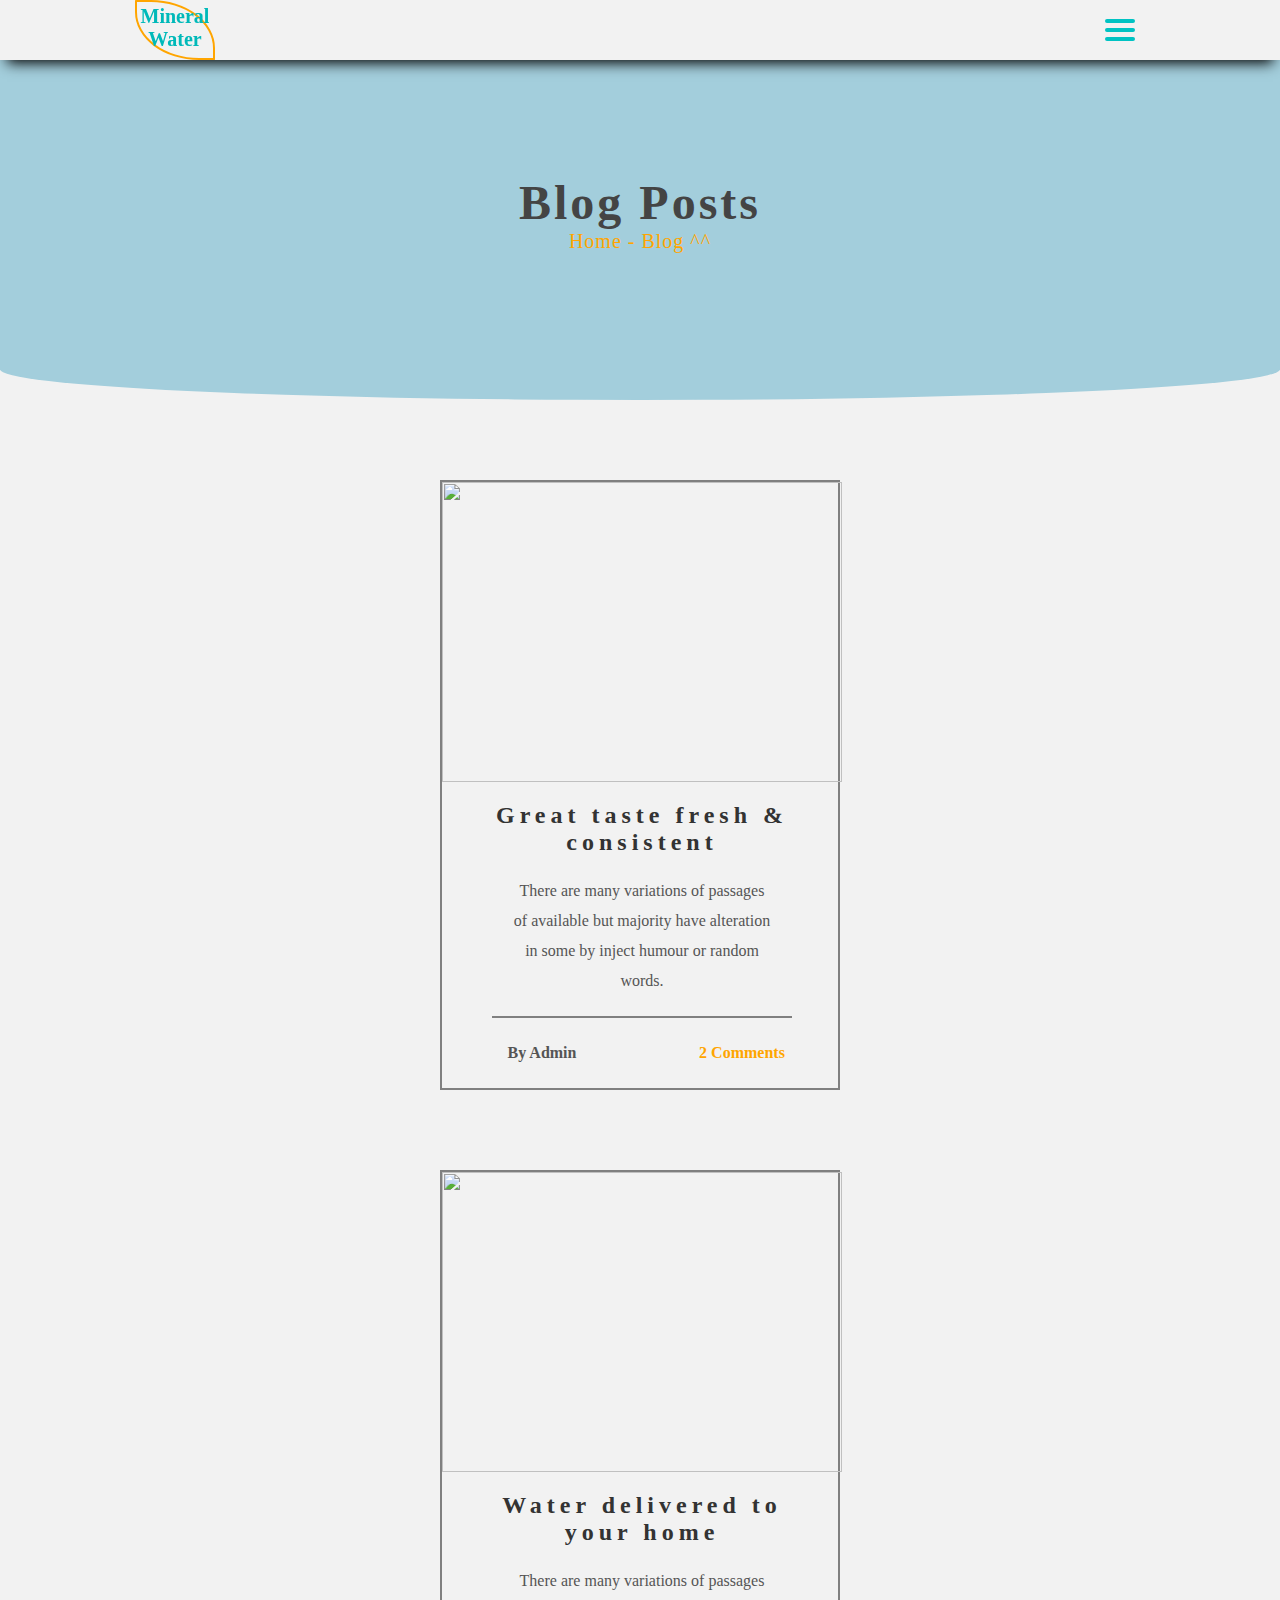
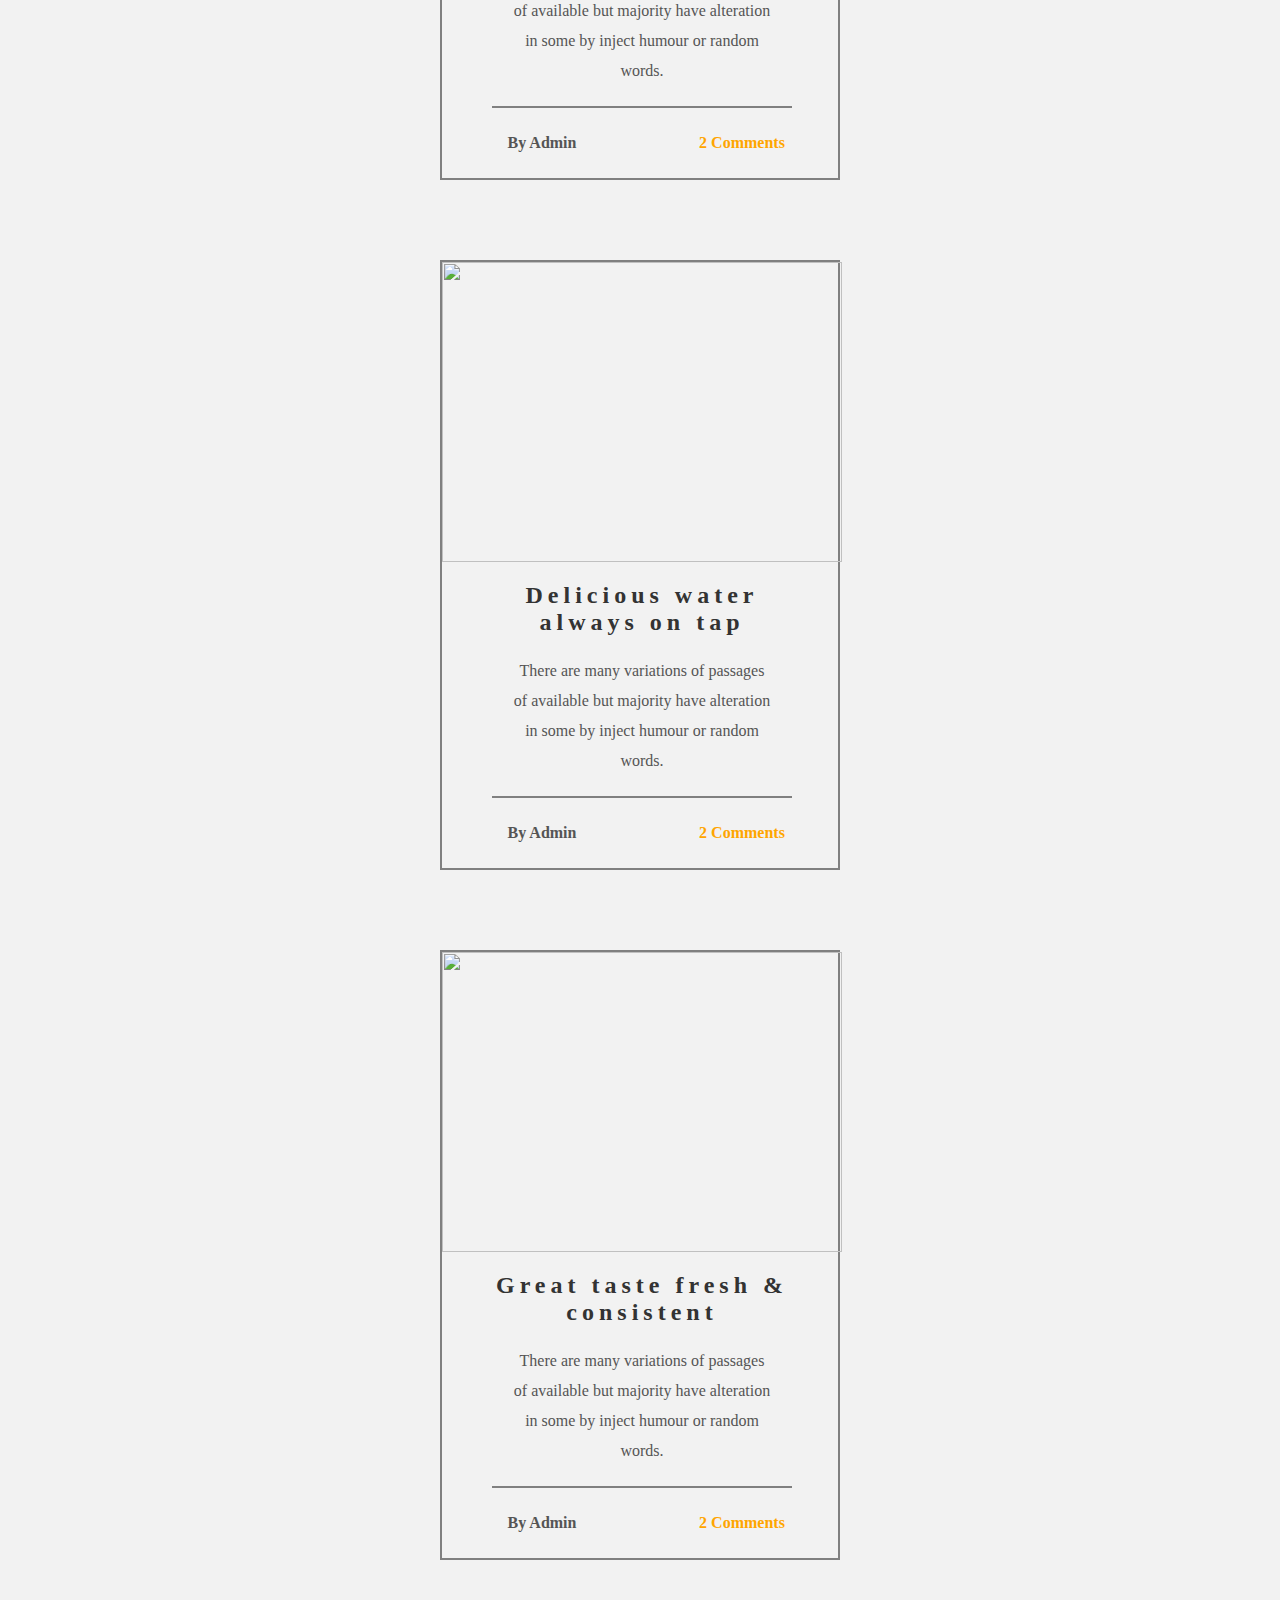
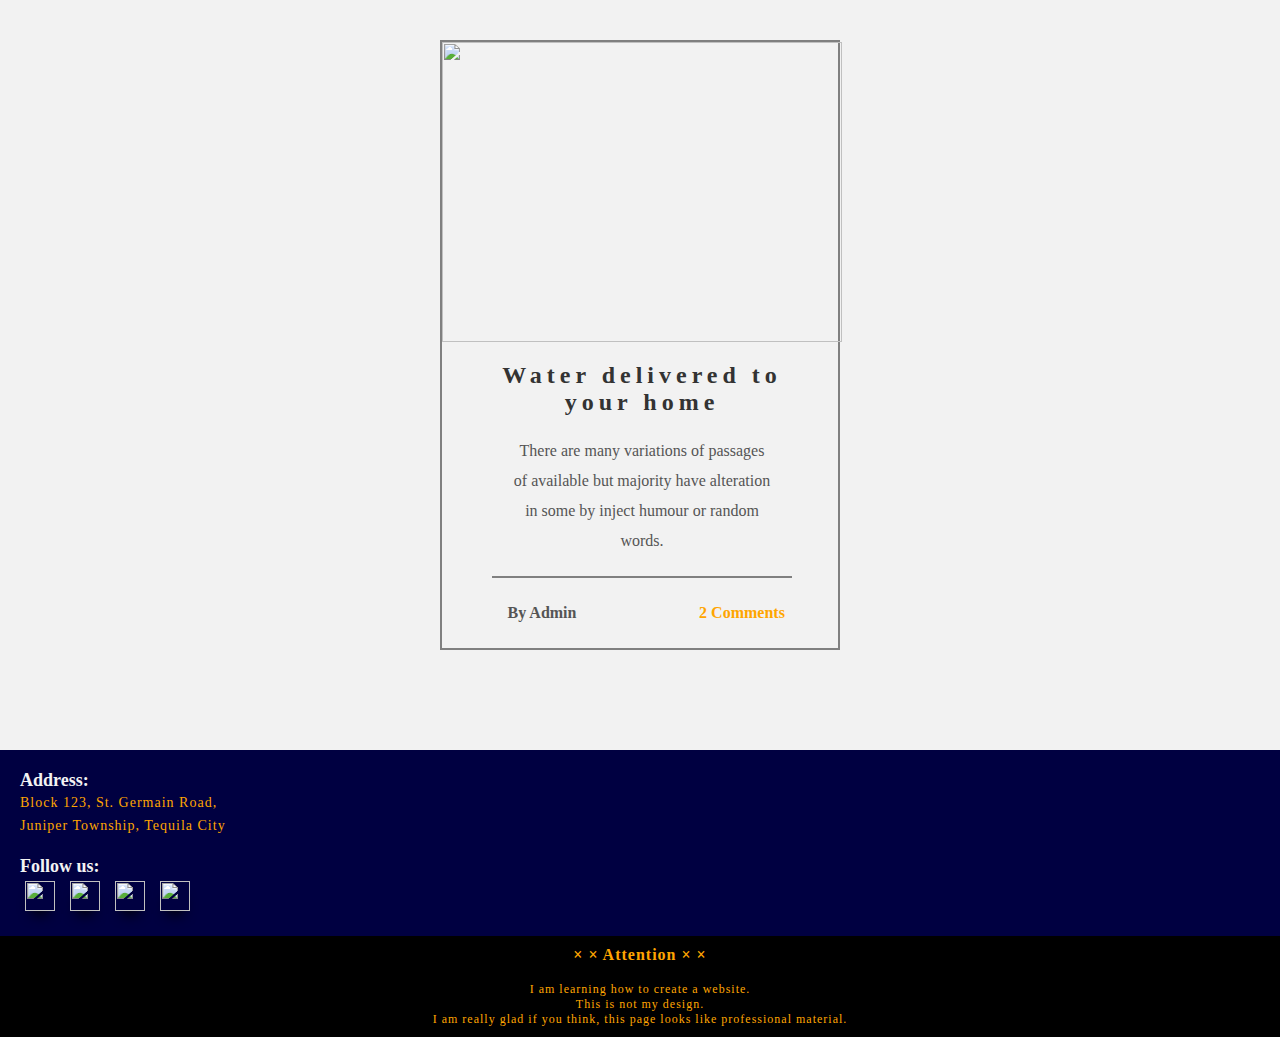
==== Blog.html @ 9a82c16c "Add files via upload" ====
<!doctype html>
<html>
<head><title> Rodel Mineral Water </title></head>


<!-- navbar & footer--> 
<link rel="stylesheet" href="main.css"/>


<link rel="stylesheet" href="Blog.css"/>
<style type="text/css">

</style>
<body>



<!-- Navbar fixed -->
<nav style="background-color: #f2f2f2; -webkit-box-shadow: 0px 10px 13px -7px #000000, 5px 5px 4px -29px rgba(157,157,157,0.04); 
box-shadow: 0px 10px 13px -7px #000000, 5px 5px 4px -29px rgba(157,157,157,0.04);">
    <div class="logo"style="color: #00b9b9">
    Mineral Water
    </div>
    
    <div class="burgerBtn">
        <div class="burger1" style="background-color: #00c3c3"></div>
        <div class="burger2" style="background-color: #00c3c3"></div>
        <div class="burger3" style="background-color: #00c3c3"></div>
        
        <div class="burgerContent">
	        <ul>
		        <li><a href="home.html"> Home </a></li>
		        <li><a href="about.html"> About </a></li>
		        <li><a href="service.html"> Service </a></li>
		        <li><a href="blog.html"> Blog </a></li>
		        <li><a href="contact.html"> Contact </a></li>
	        </ul>
        </div>
        
    </div>
</nav>
<main>



<!-- Section 1 -->
<div class="sec1">
    <div>
        <h1> Blog Posts</h1>
        <span> Home - Blog ^^ </span>
    </div>
</div>



<div class="sec2">

    <div class="sec2-A">
	        <img src="pics/water8.jpg" class="imgDisplay"> 
	    <div class="sec2-A1">
		    <h2><a href="#">Great taste fresh & consistent</a></h2>
		    <p>
		    There are many variations of passages of available but majority have alteration in some by inject humour or random words.
		    </p>
	    </div>
    </div>
    
    <div class="sec2-B">
        <div><p> By Admin </p></div>
        <div><a href="#" style="text-decoration: none; color:orange; font-weight: 700;"> 2 Comments </a></div>
    </div>
    
</div>




<div class="sec2">

    <div class="sec2-A">
	        <img src="pics/water5.jpg" class="imgDisplay"> 
	    <div class="sec2-A1">
		    <h2><a href="#"> Water delivered to your home </a></h2>
		    <p>
		    There are many variations of passages of available but majority have alteration in some by inject humour or random words.
		    </p>
	    </div>
    </div>
    
    <div class="sec2-B">
        <div><p> By Admin </p></div>
        <div><a href="#" style="text-decoration: none; color:orange; font-weight: 700;"> 2 Comments </a></div>
    </div>

</div>





<div class="sec2">

    <div class="sec2-A">
	        <img src="pics/water8.jpg" class="imgDisplay"> 
	    <div class="sec2-A1">
		    <h2><a href="#"> Delicious water always on tap </a></h2>
		    <p>
		    There are many variations of passages of available but majority have alteration in some by inject humour or random words.
		    </p>
	    </div>
    </div>
    
    <div class="sec2-B">
        <div><p> By Admin </p></div>
        <div><a href="#" style="text-decoration: none; color:orange; font-weight: 700;"> 2 Comments </a></div>
    </div>

</div>

    
    
    
<div class="sec2">

    <div class="sec2-A">
	        <img src="pics/water1.jpg" class="imgDisplay"> 
	    <div class="sec2-A1">
		    <h2><a href="#"> Great taste fresh & consistent </a></h2>
		    <p>
		    There are many variations of passages of available but majority have alteration in some by inject humour or random words.
		    </p>
	    </div>
    </div>
    
    <div class="sec2-B">
        <div><p> By Admin </p></div>
        <div><a href="#" style="text-decoration: none; color:orange; font-weight: 700;"> 2 Comments </a></div>
    </div>

</div>
    
    
    
    
<div class="sec2">

    <div class="sec2-A">
	        <img src="pics/water5.jpg" class="imgDisplay"> 
	    <div class="sec2-A1">
		    <h2><a href="#"> Water delivered to your home </a></h2>
		    <p>
		    There are many variations of passages of available but majority have alteration in some by inject humour or random words.
		    </p>
	    </div>
    </div>
    
    <div class="sec2-B">
        <div><p> By Admin </p></div>
        <div><a href="#" style="text-decoration: none; color:orange; font-weight: 700;"> 2 Comments </a></div>
    </div>

</div>

</main>
<footer>

<div class="address">
    <h3> Address: </h3>
    <span style="font-size: 14px;"> Block 123, St. Germain Road, 
       <br>Juniper Township, Tequila City</span>
    <br><br>
    <h3> Follow us: </h3>
    <div>
    <a href="#"><img src="pics/icon1.png" class="icon"></a>
    <a href="#"><img src="pics/icon2.png" class="icon"></a>
    <a href="#"><img src="pics/icon3.png" class="icon"></a>
    <a href="#"><img src="pics/icon4.png" class="icon"></a>
    </div>
</div>

<div class="disclaim">
    <span style="font-weight:900; font-size:16px; background-color:transparent; "> &times &times Attention &times &times </span><br>
    <span style="background-color: transparent; font-size:12px;"> I am learning how to create a website. <br> This is not my design. <br>I am really glad if you think, this page looks like professional material. </span>
</div>
</footer>
</body>
<script type="text/javascript" src="main.js"></script>
<script type="text/javascript">


</script>
</html>
---- main.css ----
*{
    margin: 0;
    padding: 0;
    box-sizing: border-box;
}

body{
    background-color: #f2f2f2; 
}

.sec1{
    padding: 175px 0 100px 0;
    text-align: center;
    background-color: #a3cedc; 
    width: 100vw;
    height: 400px;
    border-radius: 0 0 65% 65% / 10%;
}

/*header font*/
h1{
    font-size: 3rem;
    color: #444;
    font-weight: 600;
    letter-spacing: 3px;
    }

h2{
    padding: 20px 0 0 0;
    letter-spacing: 5px;
}

h4{
	font-size: 1.5em;
	color: lightblue;
	font-weight: 700;
	margin: 15px;
	text-align: center;
	height: fit-content;
}

/* white color header font*/
h3{
    color:  #f3f3f3;
    font-size: 18px;
    font-weight: 700;
}

span{
    color: orange; 
    font-size: 20px;
}

/*Navbar*/
nav{
	background-color: #222;
	width: 100%;
	height: 60px;
	color: white;
	
	display: grid;
	grid-template-columns: repeat(4, 1fr);
	justify-items: center;
	align-items: center;
	
	position: fixed;
	left: 0;
	top: 0;
	z-index:10;
}

.logo{
    font-size: 20px;
    color: lightblue;
    font-weight: 600;
    margin: 0 0 0 30px;
    text-align: center;
    height: fit-content;

    border: 2px solid orange;
    border-radius: 1% 80%;
    padding: 3px;
    
    width: 80px;
    height: 60px;
}

/* burger */
.burgerBtn{
    grid-column: 4;
    display: grid;
    justify-items: center;
    align-items: center;
	
	cursor: pointer;
}

.burger1, 
.burger2, 
.burger3{
    width: 30px;
    height: 4px;
    background-color: #00ffff;
    border-radius: 5px;
    margin: 2.5px;
}

.burgerContent{
    width: 90vw;
    background-color: #000041;
    border-radius: 0 0 10px 10px;
-webkit-box-shadow: 0px 10px 13px -7px #000000, 
5px 5px 15px 5px rgba(0,0,0,0); 
box-shadow: 0px 10px 13px -7px #000000, 
5px 5px 15px 5px rgba(0,0,0,0);
    
    position: absolute; 
    top: 60px;
    left: 5%;
    opacity:1;
    
    transform: perspective(3000px) rotateY(90deg);
    transform-origin: top right;
}

.burgerContent ul{
    width: 100%;
}

.burgerContent li{
    list-style: none;
}

.burgerContent a{
    text-decoration: none;
    
    color: #c6c6c6;
    font-size: 18px;
    font-weight: 800;
    padding: 15px 20px;
    margin: 0 25px;
	border-bottom:1px solid white;
    display: block;
}

.burgerContent ul li:last-child a{
    border: none;
}

.icon{
    width: 30px;
    height: 30px;
    margin: 5px;
-webkit-box-shadow: 0px 10px 13px -7px #000000, 5px 5px 15px 5px rgba(0,0,0,0); 
box-shadow: 0px 10px 13px -7px #000000, 5px 5px 15px 5px rgba(0,0,0,0);
}

.orderNow{
    background-color: orange;
    color: white;
    font-size: 23px;
    font-weight: 800;
    padding: 20px;
    margin: 25px 100px;
    border: none;
    border-radius: 10px;
-webkit-box-shadow: 0px 10px 13px -7px #000000, 
5px 5px 15px 5px rgba(0,0,0,0); 
box-shadow: 0px 10px 13px -7px #000000, 
5px 5px 15px 5px rgba(0,0,0,0);
}

/* footer */
.address{
    width: 100%;
    background: #000041;
    margin-top: 100px;
    padding: 20px;
    line-height: 20px;
    color: orange; 
    font-size: 20px;
}

footer .disclaim{
    width:100%;
    background-color:black;
    color:white;
    padding:10px;
    display:grid;
    justify-items:center;
    align-items:center;
    text-align:center;
}
---- Blog.css ----
/* label */
span{
    color: orange;
    letter-spacing: 1px;
}

p{
    line-height: 30px;
    font-size: 16px;
    color: #555;
    font-weight: 600px;
    padding: 20px 20px ;
}

main{
	display: grid;
	align-items: center;
	justify-items: center;
}


.sec2{
    width: 400px;
    margin-top: 80px;
    display: grid;
    align-items: center;
    justify-items: center;
    border: 2px solid grey;
}

.sec2-A{
    width: 400px;
	display: grid;
	align-items: center;
	justify-items: center;
	text-align:center;

}

.sec2-A a{
    text-decoration: none;
    color: #333; 
    letter-spacing: 5px;
}

.imgDisplay{
	width: 400px;
	height: 300px;
}

.sec2-A1{
	border-bottom: 2px solid grey;
	width: 300px;
}

.sec2-B{
    width: 400px;
    display: grid;
    grid-template-columns: 1fr 1fr;
    justify-items: center;
    align-items: center;
    font-weight: 700;
}
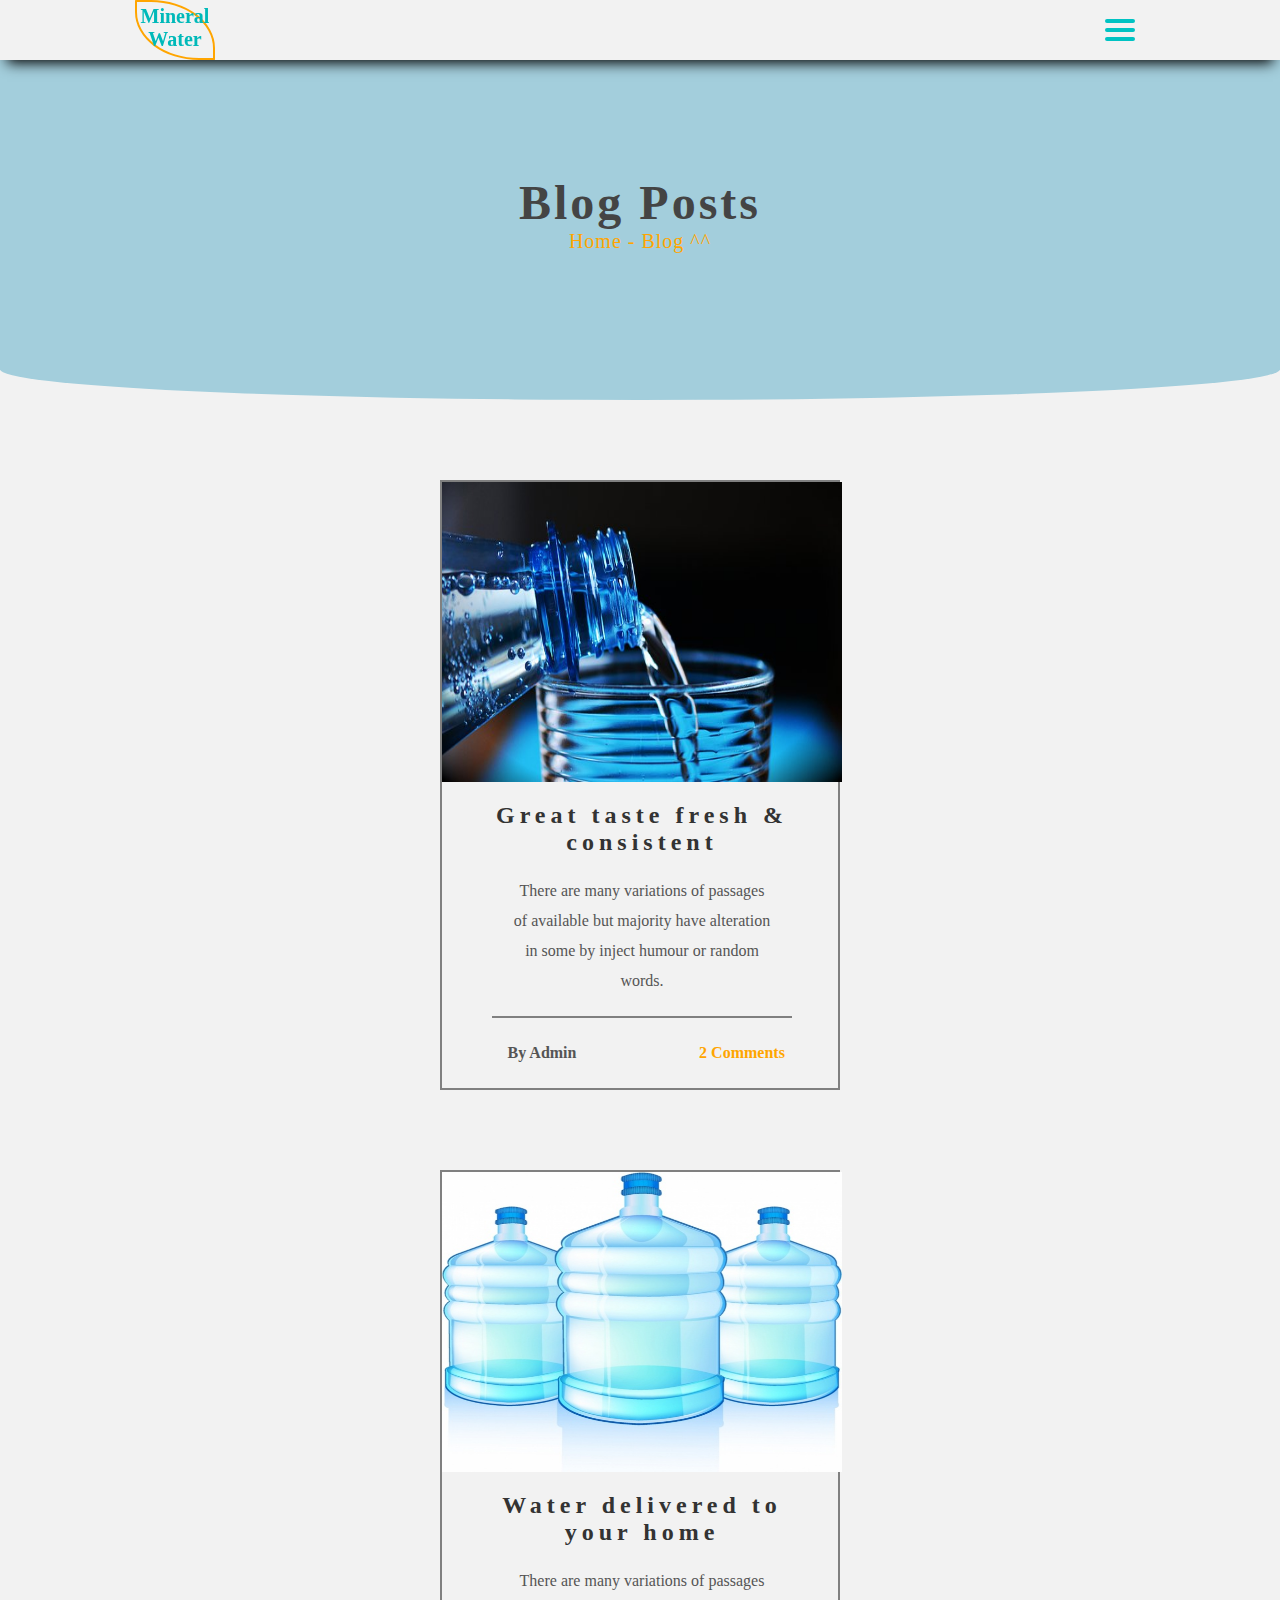
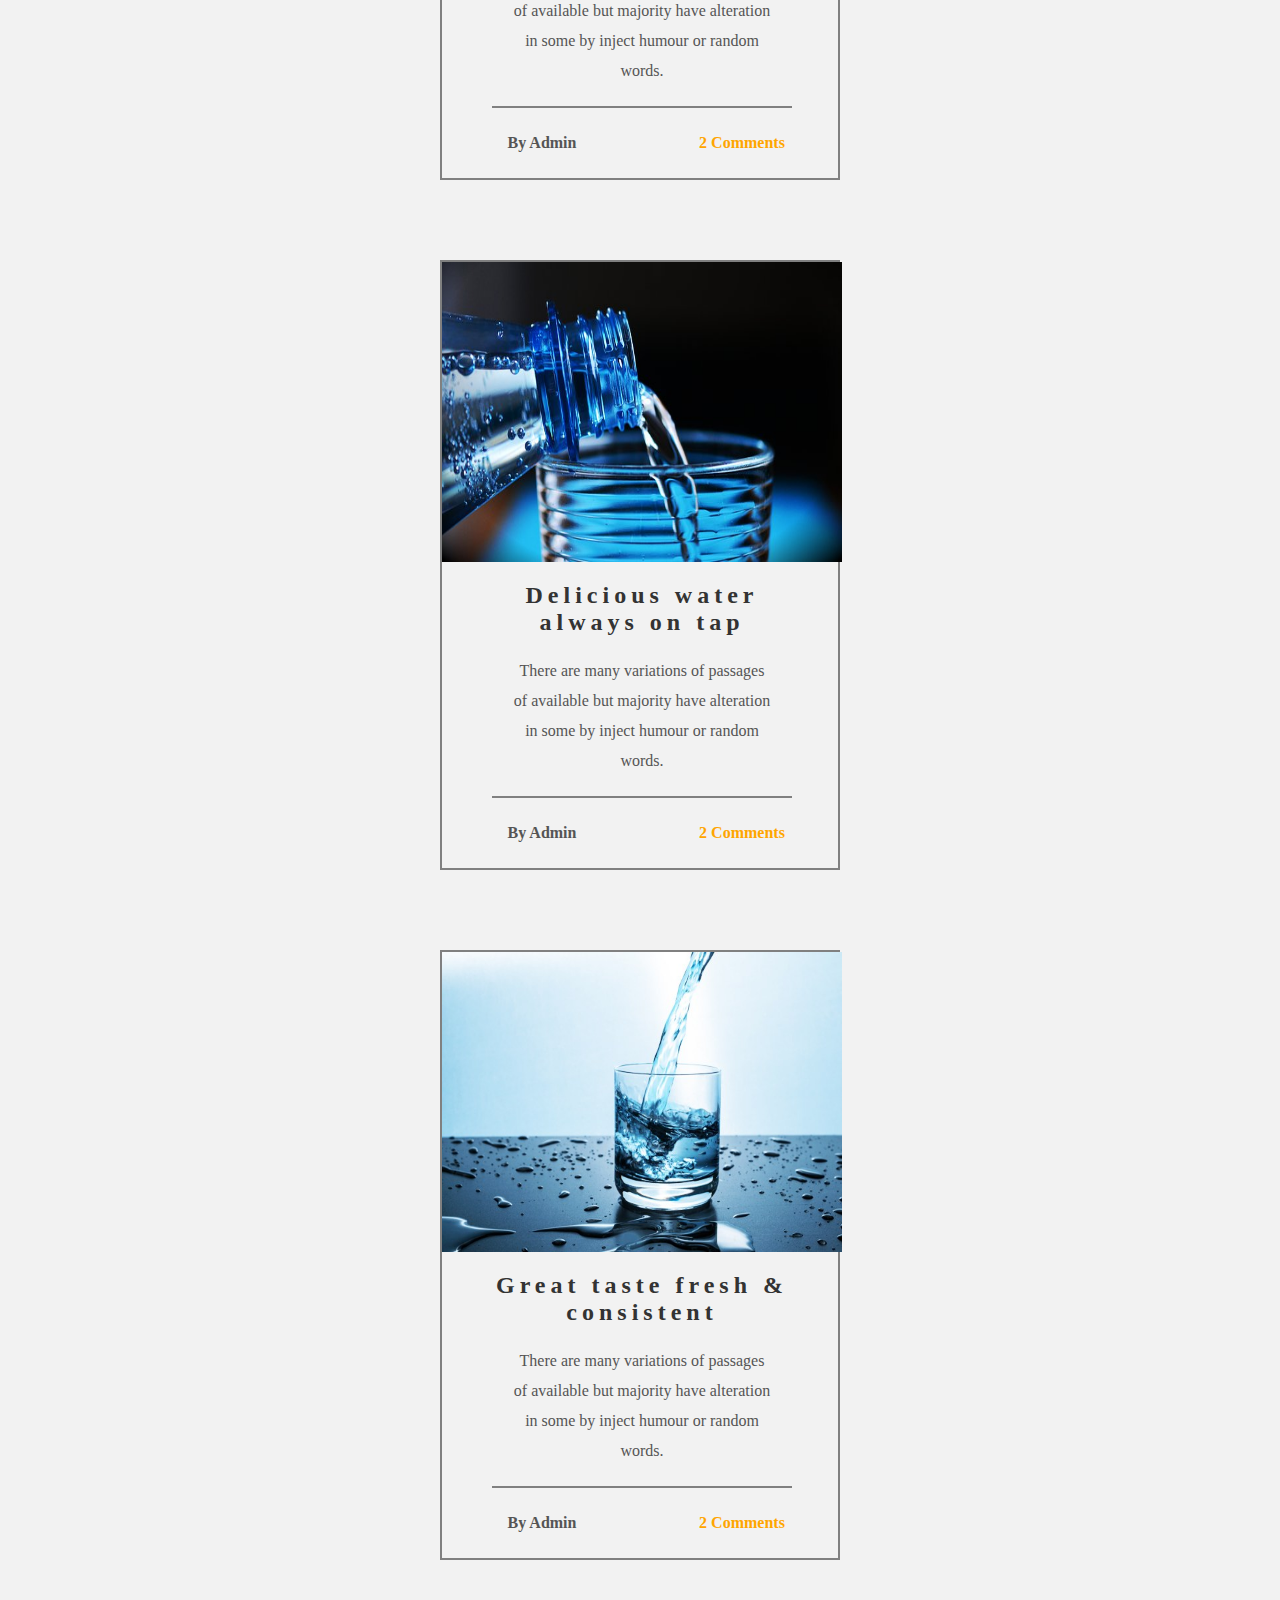
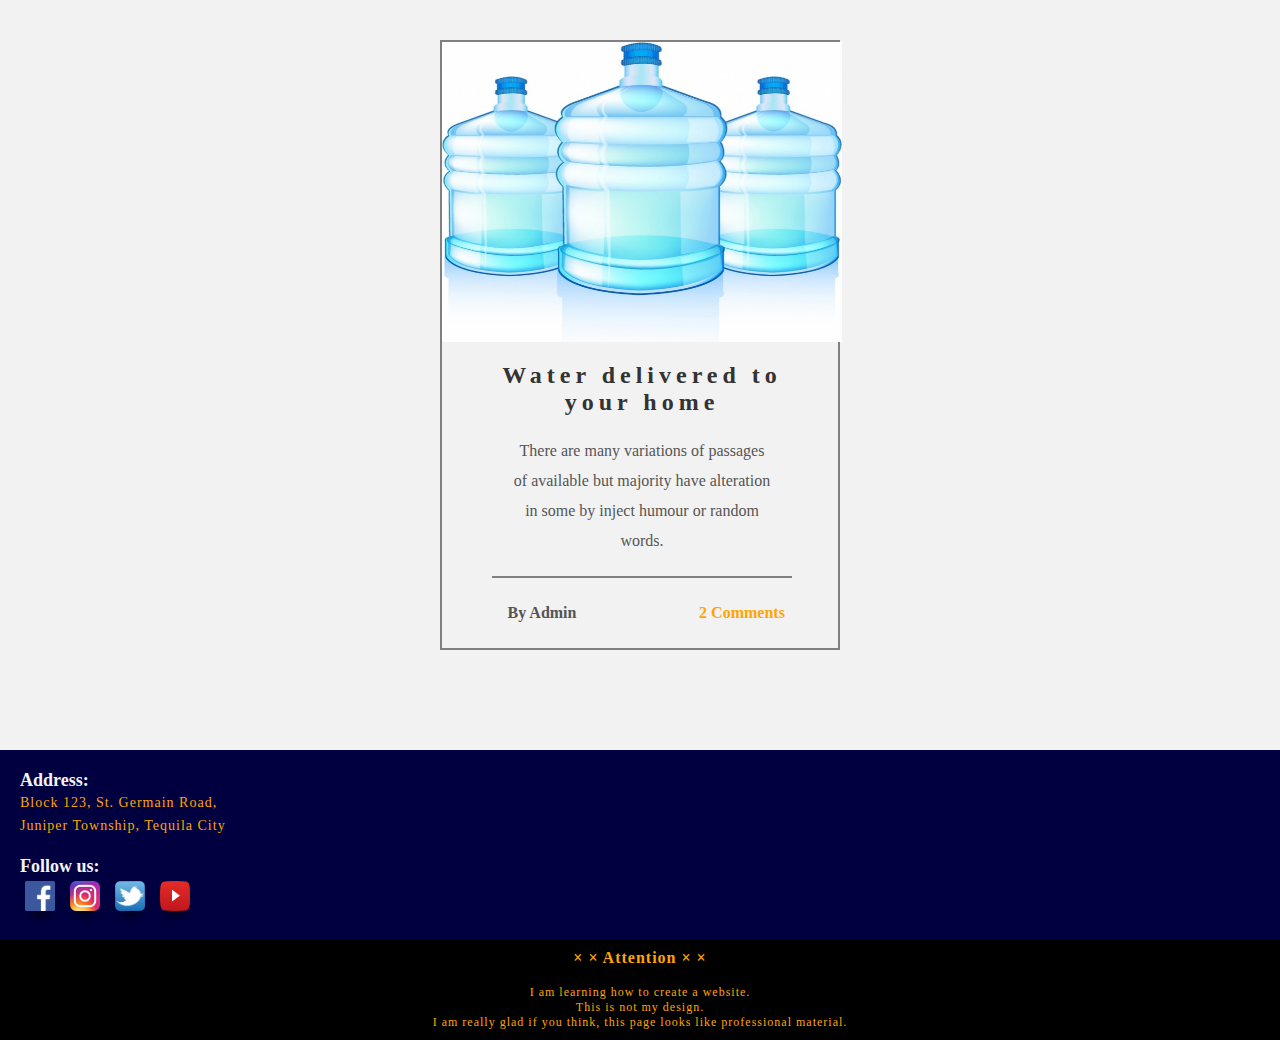
==== commit 76da193a: "Update Blog.html" ====
--- a/Blog.html
+++ b/Blog.html
@@ -1,7 +1,7 @@
 <!doctype html>
 <html>
 <head><title> Rodel Mineral Water </title></head>
-
+<meta name="viewport" content="width=device-width, initial-scale=1">
 
 <!-- navbar & footer--> 
 <link rel="stylesheet" href="main.css"/>
@@ -29,11 +29,11 @@
         
         <div class="burgerContent">
 	        <ul>
-		        <li><a href="home.html"> Home </a></li>
-		        <li><a href="about.html"> About </a></li>
-		        <li><a href="service.html"> Service </a></li>
-		        <li><a href="blog.html"> Blog </a></li>
-		        <li><a href="contact.html"> Contact </a></li>
+		        <li><a href="https://rkarmaung.github.io/Mineral-Water-Rodel/"> Home </a></li>
+		        <li><a href="https://rkarmaung.github.io/Mineral-Water-Rodel/About.html"> About </a></li>
+		        <li><a href="https://rkarmaung.github.io/Mineral-Water-Rodel/Service.html"> Service </a></li>
+		        <li><a href="https://rkarmaung.github.io/Mineral-Water-Rodel/Blog.html"> Blog </a></li>
+		        <li><a href="https://rkarmaung.github.io/Mineral-Water-Rodel/Contact.html"> Contact </a></li>
 	        </ul>
         </div>
         
@@ -56,7 +56,7 @@
 <div class="sec2">
 
     <div class="sec2-A">
-	        <img src="pics/water8.jpg" class="imgDisplay"> 
+	        <img src="https://rkarmaung.github.io/Mineral-Water-Rodel/pics/Water8.jpg" class="imgDisplay"> 
 	    <div class="sec2-A1">
 		    <h2><a href="#">Great taste fresh & consistent</a></h2>
 		    <p>
@@ -78,7 +78,7 @@
 <div class="sec2">
 
     <div class="sec2-A">
-	        <img src="pics/water5.jpg" class="imgDisplay"> 
+	        <img src="https://rkarmaung.github.io/Mineral-Water-Rodel/pics/Water5.jpg" class="imgDisplay"> 
 	    <div class="sec2-A1">
 		    <h2><a href="#"> Water delivered to your home </a></h2>
 		    <p>
@@ -101,7 +101,7 @@
 <div class="sec2">
 
     <div class="sec2-A">
-	        <img src="pics/water8.jpg" class="imgDisplay"> 
+	        <img src="https://rkarmaung.github.io/Mineral-Water-Rodel/pics/Water8.jpg" class="imgDisplay"> 
 	    <div class="sec2-A1">
 		    <h2><a href="#"> Delicious water always on tap </a></h2>
 		    <p>
@@ -123,7 +123,7 @@
 <div class="sec2">
 
     <div class="sec2-A">
-	        <img src="pics/water1.jpg" class="imgDisplay"> 
+	        <img src="https://rkarmaung.github.io/Mineral-Water-Rodel/pics/Water1.jpg" class="imgDisplay"> 
 	    <div class="sec2-A1">
 		    <h2><a href="#"> Great taste fresh & consistent </a></h2>
 		    <p>
@@ -145,7 +145,7 @@
 <div class="sec2">
 
     <div class="sec2-A">
-	        <img src="pics/water5.jpg" class="imgDisplay"> 
+	        <img src="https://rkarmaung.github.io/Mineral-Water-Rodel/pics/Water5.jpg" class="imgDisplay"> 
 	    <div class="sec2-A1">
 		    <h2><a href="#"> Water delivered to your home </a></h2>
 		    <p>
@@ -171,11 +171,11 @@
     <br><br>
     <h3> Follow us: </h3>
     <div>
-    <a href="#"><img src="pics/icon1.png" class="icon"></a>
-    <a href="#"><img src="pics/icon2.png" class="icon"></a>
-    <a href="#"><img src="pics/icon3.png" class="icon"></a>
-    <a href="#"><img src="pics/icon4.png" class="icon"></a>
-    </div>
+        <a href="#"><img src="https://rkarmaung.github.io/Mineral-Water-Rodel/pics/Icon1.png" class="icon"></a>
+        <a href="#"><img src="https://rkarmaung.github.io/Mineral-Water-Rodel/pics/Icon2.png" class="icon"></a>
+        <a href="#"><img src="https://rkarmaung.github.io/Mineral-Water-Rodel/pics/Icon3.png" class="icon"></a>
+        <a href="#"><img src="https://rkarmaung.github.io/Mineral-Water-Rodel/pics/Icon4.png" class="icon"></a>
+        </div>
 </div>
 
 <div class="disclaim">
@@ -184,9 +184,5 @@
 </div>
 </footer>
 </body>
-<script type="text/javascript" src="main.js"></script>
-<script type="text/javascript">
-
-
-</script>
-</html>+<script type="text/javascript" src="index.js"></script>
+</html>
